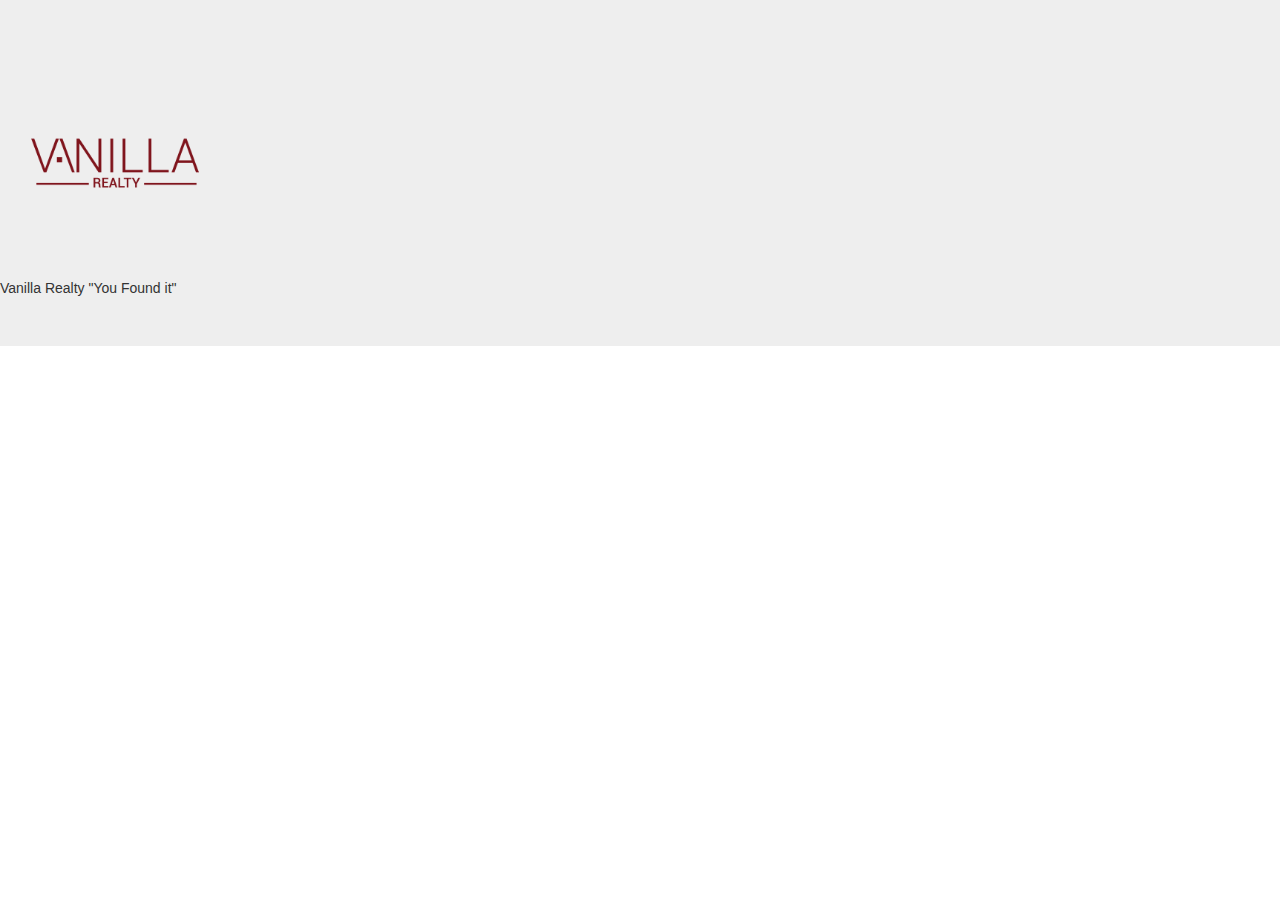
==== index.html @ c1dac921 "added logo and jumbotron" ====
<!DOCTYPE html>
<html>
<head>
	<meta charset="UTF-8">
	<meta http-equiv="X-UA-Compatible" content="IE=edge">
	<meta name="viewport" content="width=device-width, initial-scale=1">
	<title>Vanilla Realty</title>
	<link rel="stylesheet" href="css/bootstrap.min.css">
	<link rel="stylesheet" href="css/my-styles.css">
	<link href='http://fonts.googleapis.com/css?family=Roboto:100,400,300,500,700' rel='stylesheet'>
	<link href='https://fonts.googleapis.com/css?family=Open+Sans:400,300,800,600' rel='stylesheet' type='text/css'>
	<link rel="stylesheet" href="https://maxcdn.bootstrapcdn.com/font-awesome/4.3.0/css/font-awesome.min.css">

	<!-- HTML5 shim and Respond.js for IE8 support of HTML5 elements and media queries -->
  	<!-- WARNING: Respond.js doesn't work if you view the page via file:// -->
  	<!--[if lt IE 9]>
  	<script src="https://oss.maxcdn.com/html5shiv/3.7.2/html5shiv.min.js"></script>
  	<script src="https://oss.maxcdn.com/respond/1.4.2/respond.min.js"></script>
  	<![endif]-->
 </head>
	<body>

		<!-- Jumbotron -->
		<section class="jumbotron">
			<img src="images/vanillaRealtyDark.png" alt="Logo">
			<header>Vanilla Realty "You Found it"</header>
		</section>

		<!-- Services -->
		<section class="services">
			<section class="row">
			
			</section>
		</section>
	</body>

 </html>
---- css/my-styles.css ----
/**********************
Jumbotron
***********************/
.jumbotron img {
	max-width: 18%
}
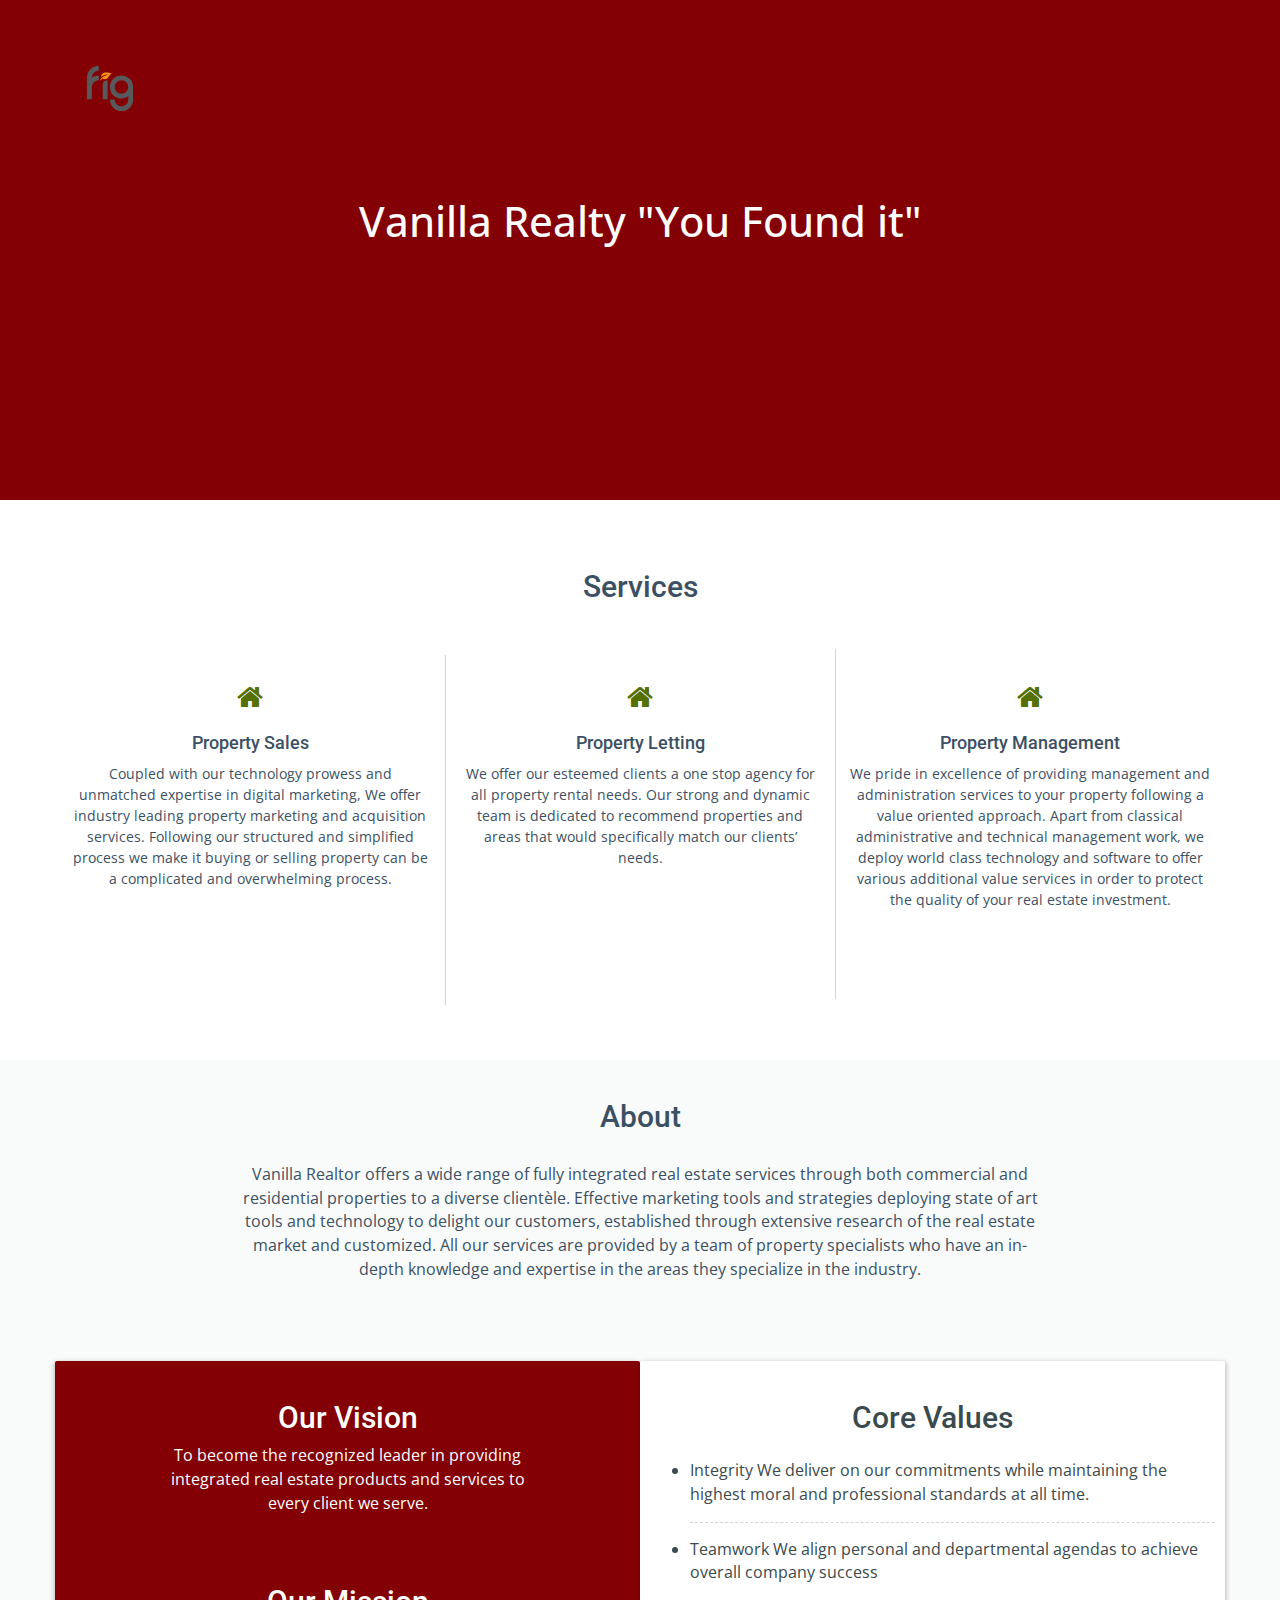
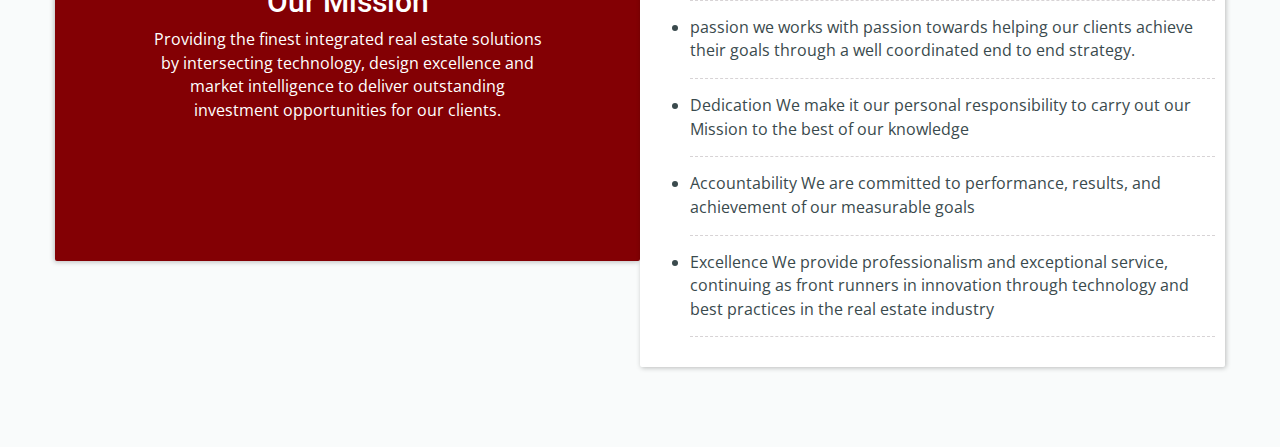
==== commit bba36719: "added about serction and some pag styles" ====
--- a/index.html
+++ b/index.html
@@ -22,16 +22,132 @@
 
 		<!-- Jumbotron -->
 		<section class="jumbotron">
-			<img src="images/vanillaRealtyDark.png" alt="Logo">
-			<header>Vanilla Realty "You Found it"</header>
+			<div class="container">
+				<div class="navbar-header">
+					<a href="" class="navbar-brand">
+						<img src="images/logo-gray.svg" alt="Logo">
+					</a>
+				</div>
+				<header>
+					<h1>Vanilla Realty "You Found it"</h1>
+				</header>
+			</div>
 		</section>
 
 		<!-- Services -->
 		<section class="services">
-			<section class="row">
-			
-			</section>
+			<div class="container">
+				<div class="row">
+					<header class="section-headline">
+						<h2>Services</h2>
+					</header>
+					<div class="col-sm-4">
+						<div class="services-image">
+							<i class="fa fa-home" aria-hidden="true"></i>
+						</div>
+						<div class="services-text">
+							<header>
+								<h3>Property Sales</h3>
+							</header>
+							<div class="services-text-body">
+								<p>
+								Coupled with our technology prowess and unmatched expertise in digital marketing, We offer industry leading property marketing and acquisition services. Following our structured and simplified process we make it buying or selling property can be a complicated and overwhelming process. </p>
+							</div>
+						</div>
+					</div>
+
+
+					<div class="col-sm-4">
+						<div class="services-image">
+							<i class="fa fa-home" aria-hidden="true"></i>
+
+						</div>
+						<div class="services-text">
+							<header>
+								<h3>Property Letting</h3>
+							</header>
+							<div class="services-text-body">
+								<p>We offer our esteemed clients a one stop agency for all property rental needs. Our strong and dynamic team is dedicated to recommend properties and areas that would specifically match our clients’ needs.</p>
+							</div>
+						</div>
+						<div class="verticalLine"></div>
+					</div>
+
+					<div class="col-sm-4">
+						<div class="services-image">
+							<i class="fa fa-home" aria-hidden="true"></i>
+
+						</div>
+						<div class="services-text">
+							<header>
+								<h3>Property Management</h3>
+							</header>
+							<div class="verticalLine"></div>
+							<div class="services-text-body">
+								<p>We pride in excellence of providing management and administration services to your property following a value oriented approach. Apart from classical administrative and technical management work, we deploy world class technology and software to offer various additional value services in order to protect the quality of your real estate investment.
+								</p>
+							</div>
+						</div>
+
+					</div>
+				</div>
+			</div>
 		</section>
-	</body>
 
- </html>+		<!-- About -->
+		<section class="about">
+			<div class="container">
+				<div class="row">
+					<div class="col-sm-12">
+						<header class="section-headline">
+							<h2>About</h2>
+						</header>
+						<p>Vanilla Realtor offers a wide range of fully integrated real estate services through both commercial and residential properties to a diverse clientèle. Effective marketing tools and strategies deploying state of art tools and technology to delight our customers, established through extensive research of the real estate market and customized. All our services are provided by a team of property specialists who have an in-depth knowledge and expertise in the areas they specialize in the industry.
+						</p>
+					</div>
+				</div>
+
+				<!-- Mission, Vision & Core Values -->
+				<div class="mv row">
+					<div class="col-sm-6">
+						<div class="mv-heading">
+							<header>
+								<h2>Our Vision</h2>
+							</header>
+							<div class="mv-text">
+								<p>To become the recognized leader in providing integrated real estate products and services to every client we serve. </p>
+							</div>
+						</div>
+
+						<div class="mv-heading">
+							<header>
+								<h2 class="mission">Our Mission</h2>
+							</header>
+							<div class="mv-text">
+								<p>Providing the finest integrated real estate solutions by intersecting technology, design excellence and  market intelligence to deliver outstanding investment opportunities for our clients. </p>
+							</div>
+						</div>
+					</div>
+
+					<div class="col-sm-6">
+						<div class="core-values">
+							<header>
+								<h2>Core Values</h2>
+							</header>
+							<div class="core-values-text">
+								<ul>
+									<li> Integrity We deliver on our commitments while maintaining the highest moral and professional standards at all time.</li>
+									<li>Teamwork We align personal and departmental agendas to achieve overall company success</li>
+									<li>passion we works with passion towards helping our clients achieve their goals through a well coordinated end to end strategy.</li>
+									<li>Dedication We make it our personal responsibility to carry out our Mission to the best of our knowledge</li>
+									<li>Accountability We are committed to performance, results, and achievement of our measurable goals</li>
+									<li> Excellence We provide professionalism and exceptional service, continuing as front runners in innovation through technology and best practices in the real estate industry</li>
+								</ul>
+							</div>
+						</div>
+					</div>
+				</div>
+			</div>
+		</section>
+
+		<!-- Mission, Vision & Core Values -->
--- a/css/my-styles.css
+++ b/css/my-styles.css
@@ -1,6 +1,143 @@
+body {
+  font-family: 'Roboto', 'Open Sans', sans-serif, helvetica;
+  line-height: 1.5; 
+  color: #3c5063;
+}
 /**********************
 Jumbotron
 ***********************/
+.jumbotron {
+	height: 500px;
+	background-color: #830004;
+}
 .jumbotron img {
-	max-width: 18%
-}+	max-width: 50px;
+	height: 50px;
+}
+.jumbotron header {
+	margin-top: 150px;
+	text-align: center;
+}
+.jumbotron h1 {
+	color: #fff;
+	font-size: 3em;
+	font-family: 'Open Sans','Roboto', sans-serif, helvetica;
+}
+p, ul {
+	font-family: 'Open Sans','Roboto', sans-serif, helvetica;
+}
+/**********************
+Shared
+***********************/
+.services, .about {
+	padding-bottom: 80px;
+}
+/**********************
+Typography
+***********************/
+.section-headline {
+	font-size: 1.2em;
+	text-align: center;
+	padding: 20px
+}
+.verticalLine {
+	border-right: 1px solid #d7d3d5;
+    height: 350px;
+    position: absolute;
+    top: -14.40185404562%;
+    left: 0px;
+    bottom: 0;
+}
+/**********************
+Services
+***********************/
+.services {
+	text-align: center;
+	margin-bottom: 60px;
+}
+.services-image .fa {
+	font-size: 2em;
+	color: #547000;
+}
+.services .section-headline h2 {	
+	padding-bottom: 50px;
+}
+.services h3 {
+	font-size: 1.3125em;
+}
+.services-text-body p {
+	font-size:1.125;
+}
+/**********************
+About
+***********************/
+.about {
+	background-color: #f9fbfb;
+}
+.about p {
+	max-width: 70%;
+	margin: auto;
+	font-size: 1.125em;
+	text-align: center;
+}
+/**********************
+ Mission, Vision & Core Values
+***********************/
+.mv {
+	margin-top: 80px;
+}
+.mv header h2, .mv .mv-text p {
+	text-align: center;
+}
+.mv .mission {
+	text-align: center;
+	margin-top: 70px;
+}
+.mv .col-sm-6:nth-child(1) {
+	box-shadow: -1px 1px 5px rgba(0,0,0,0.25);
+	min-height: 500px;
+	padding: 20px 10px;
+	background-color: #830004;
+	color: #fff;
+	z-index:1;
+	position: relative;
+	border-radius: 2px;
+}
+.mv .col-sm-6:nth-child(2) {
+	box-shadow: 1px 1px 5px rgba(0,0,0,0.25);
+	min-height: 500px;
+	padding: 20px 10px;
+	background-color: #fff;
+	color: #3a4a4d;
+	z-index: 1;
+	position: relative;
+	border-radius: 2px;
+}
+.core-values-text ul li{
+  padding: 10px 0;
+	font-size: 1.125em;
+	list-style-type: ;
+	border-bottom: 1px dashed #d7d3d5;
+	z-index: 1000;
+	padding: 15px 0; 
+}
+
+
+
+
+
+
+
+
+
+
+
+
+
+
+
+
+
+
+
+
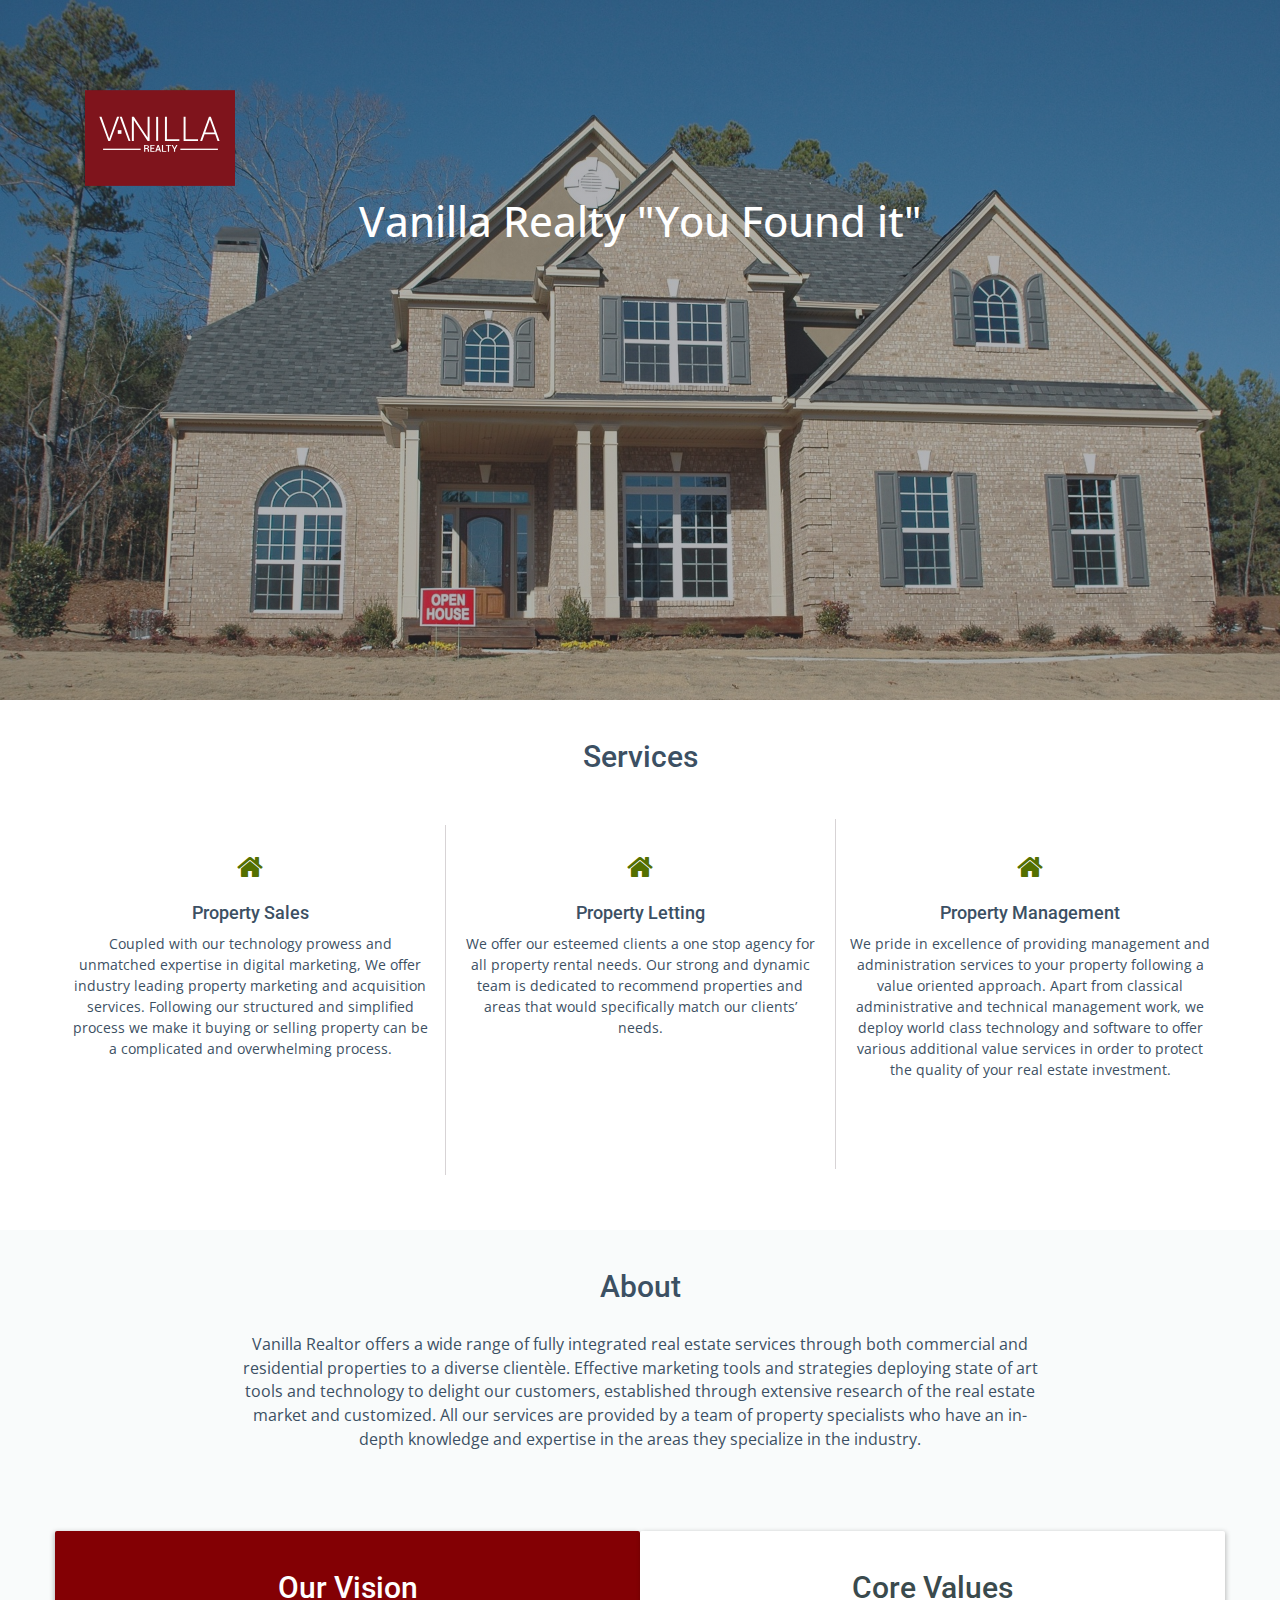
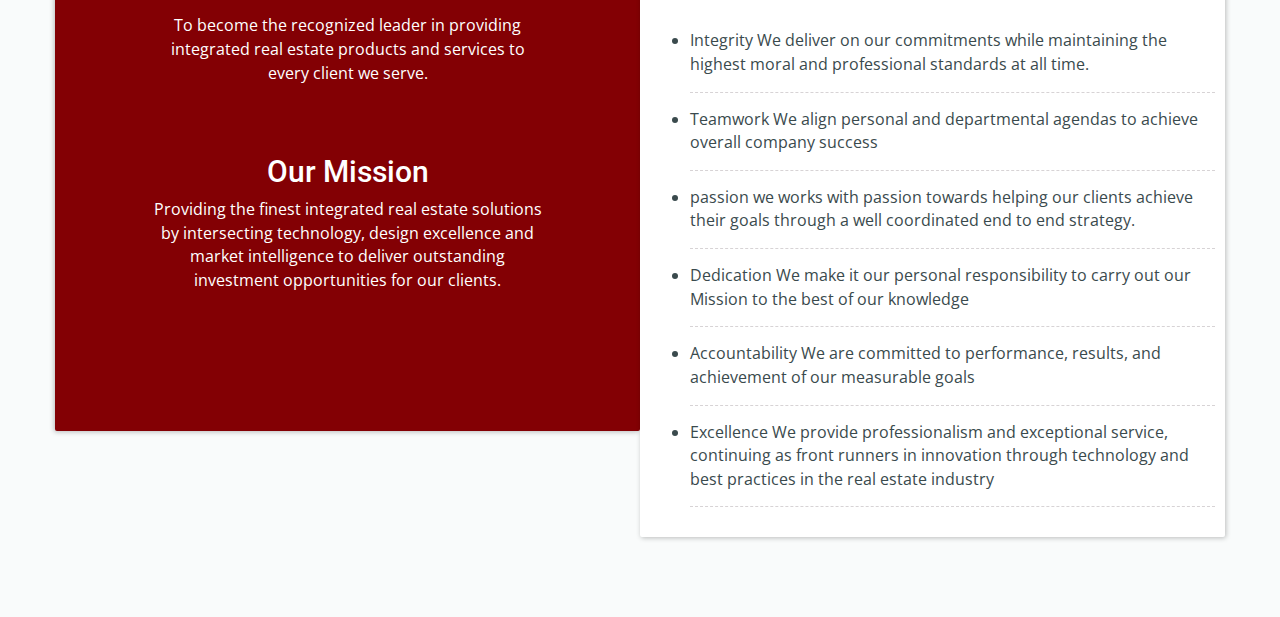
==== commit 089b0334: "added image and svg" ====
--- a/index.html
+++ b/index.html
@@ -25,7 +25,7 @@
 			<div class="container">
 				<div class="navbar-header">
 					<a href="" class="navbar-brand">
-						<img src="images/logo-gray.svg" alt="Logo">
+						<img src="images/vanilla.svg" alt="Logo">
 					</a>
 				</div>
 				<header>
--- a/css/my-styles.css
+++ b/css/my-styles.css
@@ -10,9 +10,16 @@
 	height: 500px;
 	background-color: #830004;
 }
+.jumbotron {
+    background: linear-gradient(rgba(60, 62, 71, 0.4), rgba(60, 62, 71, 0.4)), url(../images/hero.jpg);
+    background-size: cover;
+    background-repeat: no-repeat;
+    height: 700px;
+    margin-bottom: 0;
+}
 .jumbotron img {
-	max-width: 50px;
-	height: 50px;
+	max-width: 150px;
+	height: 150px;
 }
 .jumbotron header {
 	margin-top: 150px;
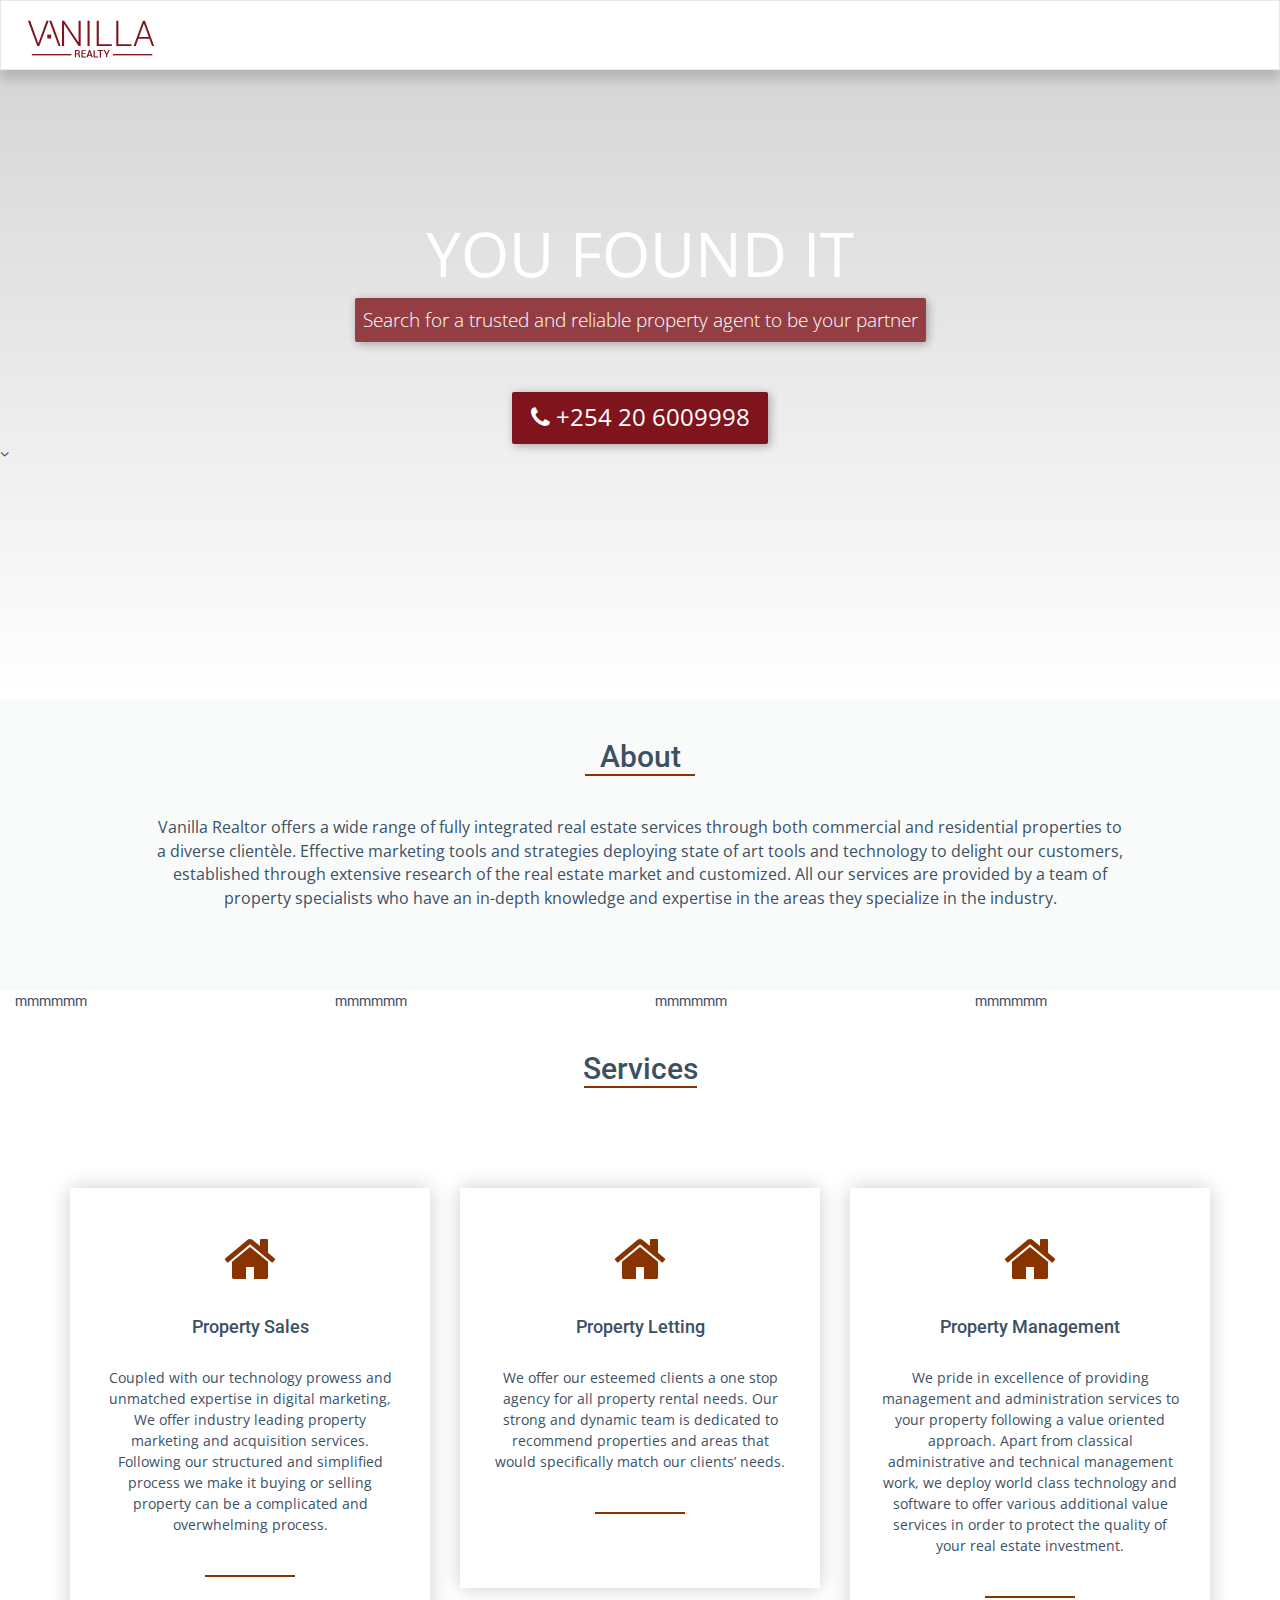
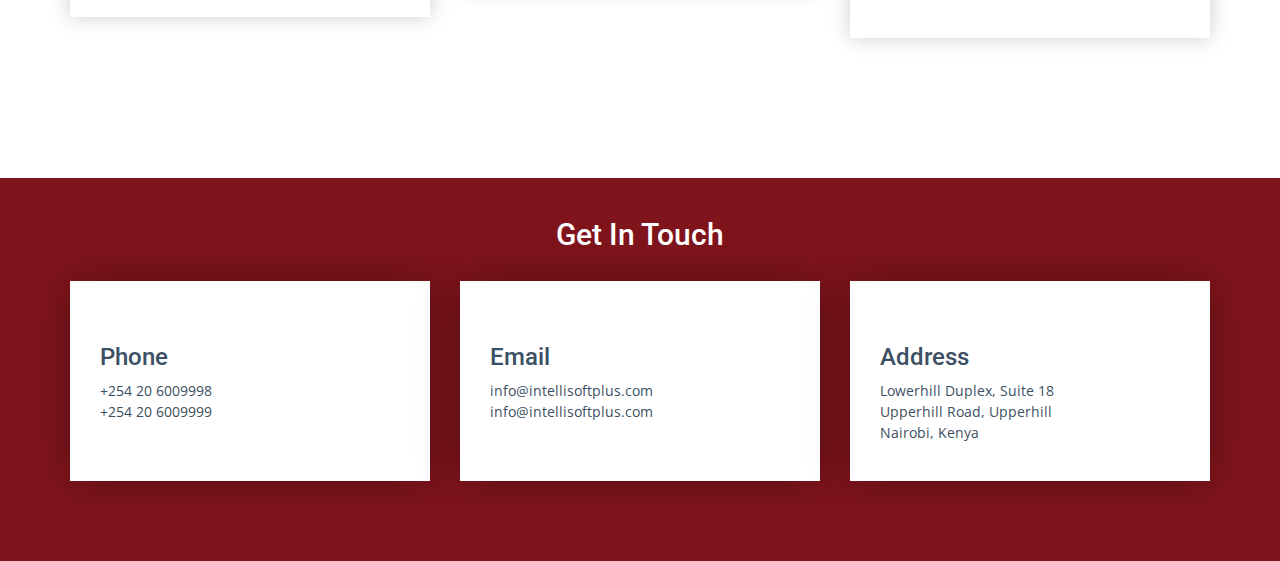
==== commit cef65334: "chnaged jumbotron" ====
--- a/index.html
+++ b/index.html
@@ -22,77 +22,29 @@
 
 		<!-- Jumbotron -->
 		<section class="jumbotron">
-			<div class="container">
-				<div class="navbar-header">
+			<nav class="navbar navbar-default">
+				<div class="container-fluid">
+					<div class="navbar-header">
 					<a href="" class="navbar-brand">
-						<img src="images/vanilla.svg" alt="Logo">
+						<img src="images/vanillawhite.svg" alt="Logo">
 					</a>
-				</div>
+					</div>
+				</div>	
+			</nav>
+				
 				<header>
-					<h1>Vanilla Realty "You Found it"</h1>
+					<h1>YOU FOUND IT</h1>
+					<p>Search for a trusted and reliable property agent to be your partner </p>
+					<p class="header-phone"> <i class="fa fa-phone" aria-hidden="true"> </i>
+ +254 20 6009998</p>
+
 				</header>
-			</div>
-		</section>
-
-		<!-- Services -->
-		<section class="services">
-			<div class="container">
-				<div class="row">
-					<header class="section-headline">
-						<h2>Services</h2>
-					</header>
-					<div class="col-sm-4">
-						<div class="services-image">
-							<i class="fa fa-home" aria-hidden="true"></i>
-						</div>
-						<div class="services-text">
-							<header>
-								<h3>Property Sales</h3>
-							</header>
-							<div class="services-text-body">
-								<p>
-								Coupled with our technology prowess and unmatched expertise in digital marketing, We offer industry leading property marketing and acquisition services. Following our structured and simplified process we make it buying or selling property can be a complicated and overwhelming process. </p>
-							</div>
-						</div>
-					</div>
-
-
-					<div class="col-sm-4">
-						<div class="services-image">
-							<i class="fa fa-home" aria-hidden="true"></i>
-
-						</div>
-						<div class="services-text">
-							<header>
-								<h3>Property Letting</h3>
-							</header>
-							<div class="services-text-body">
-								<p>We offer our esteemed clients a one stop agency for all property rental needs. Our strong and dynamic team is dedicated to recommend properties and areas that would specifically match our clients’ needs.</p>
-							</div>
-						</div>
-						<div class="verticalLine"></div>
-					</div>
-
-					<div class="col-sm-4">
-						<div class="services-image">
-							<i class="fa fa-home" aria-hidden="true"></i>
-
-						</div>
-						<div class="services-text">
-							<header>
-								<h3>Property Management</h3>
-							</header>
-							<div class="verticalLine"></div>
-							<div class="services-text-body">
-								<p>We pride in excellence of providing management and administration services to your property following a value oriented approach. Apart from classical administrative and technical management work, we deploy world class technology and software to offer various additional value services in order to protect the quality of your real estate investment.
-								</p>
-							</div>
-						</div>
-
-					</div>
-				</div>
-			</div>
-		</section>
+				<div class="more-arrow">
+					<i class="fa fa-angle-down" aria-hidden="true"></i>
+				</div>
+		</section>
+
+		
 
 		<!-- About -->
 		<section class="about">
@@ -100,7 +52,9 @@
 				<div class="row">
 					<div class="col-sm-12">
 						<header class="section-headline">
-							<h2>About</h2>
+							<h2>About
+								<div class="headline-border-bottom"><hr></div>
+							</h2>
 						</header>
 						<p>Vanilla Realtor offers a wide range of fully integrated real estate services through both commercial and residential properties to a diverse clientèle. Effective marketing tools and strategies deploying state of art tools and technology to delight our customers, established through extensive research of the real estate market and customized. All our services are provided by a team of property specialists who have an in-depth knowledge and expertise in the areas they specialize in the industry.
 						</p>
@@ -108,7 +62,7 @@
 				</div>
 
 				<!-- Mission, Vision & Core Values -->
-				<div class="mv row">
+				<!-- <div class="mv row">
 					<div class="col-sm-6">
 						<div class="mv-heading">
 							<header>
@@ -146,8 +100,164 @@
 							</div>
 						</div>
 					</div>
-				</div>
-			</div>
-		</section>
+				</div> -->
+			</div>
+		</section>
+
+		<section class="test">
+			<div class="container-fluid">
+				<div class="row">
+					<div class="property-sales">
+						<div class="col-sm-3">
+								<div>
+									mmmmmm
+								</div>
+						</div>
+						<div class="col-sm-3">
+							<div>
+									mmmmmm
+								</div>
+						</div>
+					</div>
+
+					<div class="property-letting">
+						<div class="col-sm-3">
+								<div>
+									mmmmmm
+								</div>
+						</div>
+						<div class="col-sm-3">
+								<div>
+									mmmmmm
+								</div>
+						</div>
+					</div>
+				</div>
+			</div>
+		</section>
+
+		<!-- Services -->
+		<section class="services">
+			<div class="container">
+				<div class="row">
+					<header class="section-headline">
+						<h2>Services
+							<div class="headline-border-bottom"><hr></div>
+						</h2>
+					</header>
+					<div class="col-sm-4">
+						<div class="services-card">
+							<div class="services-image">
+								<i class="fa fa-home" aria-hidden="true"></i>
+							</div>
+							<div class="services-text">
+								<header>
+									<h3>Property Sales</h3>
+								</header>
+								<div class="services-text-body">
+									<p>
+									Coupled with our technology prowess and unmatched expertise in digital marketing, We offer industry leading property marketing and acquisition services. Following our structured and simplified process we make it buying or selling property can be a complicated and overwhelming process. </p>
+								</div>
+							</div>
+							<div class="services-border-bottom"><hr></div>
+						</div>
+					</div>
+
+
+					<div class="col-sm-4">
+						<div class="services-card">
+							<div class="services-image">
+								<i class="fa fa-home" aria-hidden="true"></i>
+
+							</div>
+							<div class="services-text">
+								<header>
+									<h3>Property Letting</h3>
+								</header>
+								<div class="services-text-body">
+									<p>We offer our esteemed clients a one stop agency for all property rental needs. Our strong and dynamic team is dedicated to recommend properties and areas that would specifically match our clients’ needs.</p>
+								</div>
+							</div>
+							<div class="services-border-bottom""><hr></div>
+						</div>
+							
+						<!-- div class="verticalLine"></div> -->
+					</div>
+
+					<div class="col-sm-4">
+						<div class="services-card">
+							<div class="services-image">
+								<i class="fa fa-home" aria-hidden="true"></i>
+							</div>
+							<div class="services-text">
+								<header>
+									<h3>Property Management</h3>
+								</header>
+								<!-- <div class="verticalLine"></div> -->
+								<div class="services-text-body">
+									<p>We pride in excellence of providing management and administration services to your property following a value oriented approach. Apart from classical administrative and technical management work, we deploy world class technology and software to offer various additional value services in order to protect the quality of your real estate investment.
+									</p>
+								</div>
+							</div>
+							<div class="services-border-bottom"><hr></div>
+						</div>
+					</div>
+				</div>
+			</div>
+		</section>
+
+		<section class="contacts">
+			<div class="container">
+				<div class="row">
+					<header class="section-headline">
+						<h2>Get In Touch</h2>
+					</header>
+						<div class="col-sm-4">
+							<div class="contacts-card">
+								<header>
+									<h3>Phone</h3>
+								</header>
+								<div class="contacts-body">
+									<ul>
+										<li>+254 20 6009998</li>
+										<li>+254 20 6009999</li>
+									</ul>
+								</div>
+							</div>
+						</div>
+						<div class="col-sm-4">
+							<div class="contacts-card">
+								<header>
+									<h3>Email</h3>
+								</header>
+								<div class="contacts-body">
+									<ul>
+										<li>info@intellisoftplus.com</li>
+										<li>info@intellisoftplus.com</li>
+									</ul>
+								</div>
+							</div>
+						</div>
+						<div class="col-sm-4">
+							<div class="contacts-card">
+								<header>
+									<h3>Address</h3>
+								</header>
+								<div class="contacts-body">
+									<ul>
+										<li>Lowerhill Duplex, Suite 18</li>
+										<li>Upperhill Road, Upperhill</li>
+										<li>Nairobi, Kenya</li>
+									</ul>
+								</div>
+							</div>
+						</div>
+				</div>
+			</div>
+		</section>
+
+	</body>
+</html>
+
 
 		<!-- Mission, Vision & Core Values -->
--- a/css/my-styles.css
+++ b/css/my-styles.css
@@ -4,31 +4,64 @@
   color: #3c5063;
 }
 /**********************
+Navbar
+***********************/
+.navbar {
+	border-radius: 0px;
+	height: 70px;
+	background-color: #ffffff;
+	box-shadow: 0 10px 10px rgba(0,0,0,0.15);
+}
+.navbar-brand img {
+	max-width: 150px;
+	height: 100px;
+	margin-top: -27px;
+}
+/**********************
 Jumbotron
 ***********************/
 .jumbotron {
 	height: 500px;
 	background-color: #830004;
+	padding: 0;
 }
 .jumbotron {
-    background: linear-gradient(rgba(60, 62, 71, 0.4), rgba(60, 62, 71, 0.4)), url(../images/hero.jpg);
+    background: linear-gradient(rgba(0,0,0, 0.18), rgba(0,0,0, 0)), url(../images/furniture.jpeg);
     background-size: cover;
     background-repeat: no-repeat;
     height: 700px;
     margin-bottom: 0;
 }
-.jumbotron img {
-	max-width: 150px;
-	height: 150px;
-}
+
 .jumbotron header {
 	margin-top: 150px;
 	text-align: center;
 }
 .jumbotron h1 {
 	color: #fff;
-	font-size: 3em;
+	font-size: 4.4em;
 	font-family: 'Open Sans','Roboto', sans-serif, helvetica;
+	font-weight: 400;
+}
+.jumbotron p {
+	display: inline-block;
+	margin: auto;
+	background-color: rgba(127,20,28,0.8);
+	font-size: 1.35em;
+	color: #ffffff;
+	padding: 8px;
+	border-radius: 2px;
+	box-shadow: 2px 2px 10px rgba(0,0,0,0.3);
+}
+.jumbotron header p.header-phone  {
+	display: block;
+	max-width: 20%;
+	margin: auto;
+	background-color: rgba(127,20,28,1);
+	margin-top: 50px;
+	font-size: 1.7em;
+	font-weight: 400;
+	f
 }
 p, ul {
 	font-family: 'Open Sans','Roboto', sans-serif, helvetica;
@@ -36,8 +69,14 @@
 /**********************
 Shared
 ***********************/
-.services, .about {
+.services, .about, .contacts {
 	padding-bottom: 80px;
+}
+.headline-border-bottom hr {
+	border-color: #830;
+	border-width: 2px;
+	max-width: 10%;
+	margin-top: 1px;
 }
 /**********************
 Typography
@@ -63,18 +102,33 @@
 	margin-bottom: 60px;
 }
 .services-image .fa {
-	font-size: 2em;
-	color: #547000;
+	font-size: 4em;
+	color: #830;
 }
 .services .section-headline h2 {	
 	padding-bottom: 50px;
 }
 .services h3 {
 	font-size: 1.3125em;
+	margin: 30px 0;
 }
 .services-text-body p {
 	font-size:1.125;
 }
+.services-card {
+    min-height: 400px;
+    max-width: 100%;
+    background-color: #fff;
+    padding: 43px 30px 20px;
+    box-shadow: 0 0 20px rgba(0, 0, 0, .2);
+	position: relative;
+}
+.services-border-bottom hr {
+	border-color: #830;
+	border-width: 2px;
+	margin-top: 40px;
+	max-width: 30%;
+}
 /**********************
 About
 ***********************/
@@ -82,15 +136,16 @@
 	background-color: #f9fbfb;
 }
 .about p {
-	max-width: 70%;
+	max-width: 85%;
 	margin: auto;
 	font-size: 1.125em;
 	text-align: center;
+	font-weight: 400;
 }
 /**********************
  Mission, Vision & Core Values
 ***********************/
-.mv {
+/* .mv {
 	margin-top: 80px;
 }
 .mv header h2, .mv .mv-text p {
@@ -127,24 +182,43 @@
 	border-bottom: 1px dashed #d7d3d5;
 	z-index: 1000;
 	padding: 15px 0; 
-}
-
-
-
-
-
-
-
-
-
-
-
-
-
-
-
-
-
-
-
-
+} */
+/**********************
+Contacts
+***********************/
+.contacts {
+	background-color: rgb(127,20,28);
+	z-index: 0;
+}
+.contacts header h2 {
+	color: #fff;
+}
+.contacts-card ul {
+	list-style-type: none;
+	padding: 0;
+}
+.contacts-card {
+	min-height: 200px;
+    max-width: 100%;
+    background-color: #ffffff;
+    padding: 43px 30px 20px;
+	 z-index: 1000;
+    box-shadow: 0 0 40px rgba(0, 0, 0,.3);
+}
+
+
+
+
+
+
+
+
+
+
+
+
+
+
+
+
+
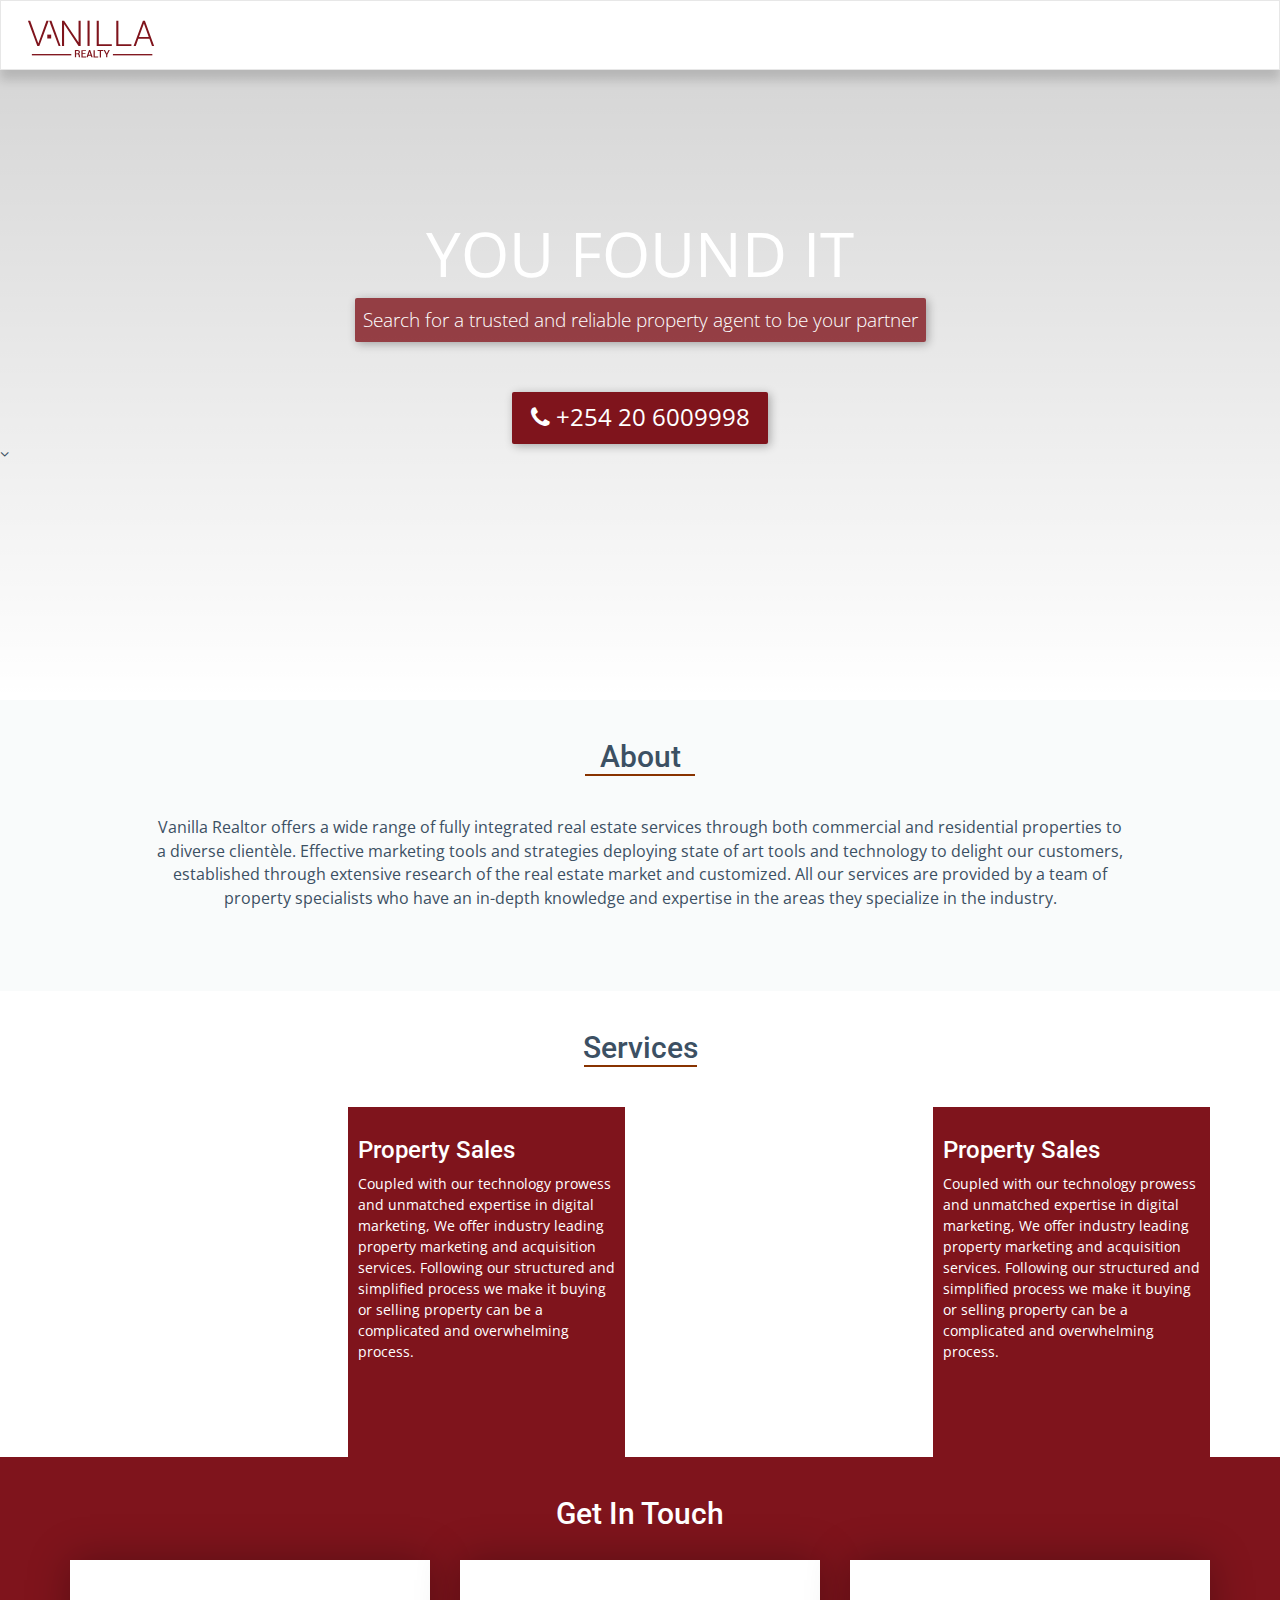
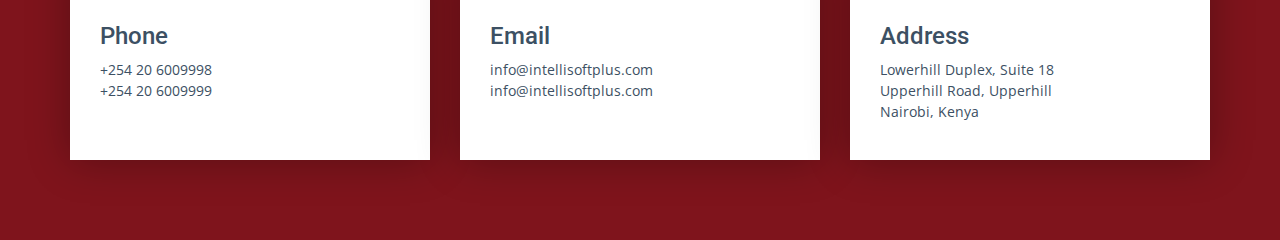
==== commit 2b94be2c: "new structure for services" ====
--- a/index.html
+++ b/index.html
@@ -105,39 +105,6 @@
 		</section>
 
 		<section class="test">
-			<div class="container-fluid">
-				<div class="row">
-					<div class="property-sales">
-						<div class="col-sm-3">
-								<div>
-									mmmmmm
-								</div>
-						</div>
-						<div class="col-sm-3">
-							<div>
-									mmmmmm
-								</div>
-						</div>
-					</div>
-
-					<div class="property-letting">
-						<div class="col-sm-3">
-								<div>
-									mmmmmm
-								</div>
-						</div>
-						<div class="col-sm-3">
-								<div>
-									mmmmmm
-								</div>
-						</div>
-					</div>
-				</div>
-			</div>
-		</section>
-
-		<!-- Services -->
-		<section class="services">
 			<div class="container">
 				<div class="row">
 					<header class="section-headline">
@@ -145,6 +112,40 @@
 							<div class="headline-border-bottom"><hr></div>
 						</h2>
 					</header>
+
+					<div class="col-sm-6">
+						<div class="property-sales-image"></div>
+						<div class="property-sales-text">
+							<header>
+							<h3>Property Sales</h3>
+						</header>
+						<p>
+							Coupled with our technology prowess and unmatched expertise in digital marketing, We offer industry leading property marketing and acquisition services. Following our structured and simplified process we make it buying or selling property can be a complicated and overwhelming process. 
+						</p>
+						</div>
+					</div>
+
+					<div class="col-sm-6">
+						<div class="property-sales-image"></div>
+						<div class="property-sales-text">
+							<header>
+							<h3>Property Sales</h3>
+						</header>
+						<p>
+							Coupled with our technology prowess and unmatched expertise in digital marketing, We offer industry leading property marketing and acquisition services. Following our structured and simplified process we make it buying or selling property can be a complicated and overwhelming process. 
+						</p>
+						</div>
+					</div>
+		
+				</div>
+			</div>	
+		</section>
+
+		<!-- Services -->
+	<!-- 	<section class="services">
+			<div class="container">
+				<div class="row">
+					
 					<div class="col-sm-4">
 						<div class="services-card">
 							<div class="services-image">
@@ -181,7 +182,6 @@
 							<div class="services-border-bottom""><hr></div>
 						</div>
 							
-						<!-- div class="verticalLine"></div> -->
 					</div>
 
 					<div class="col-sm-4">
@@ -193,7 +193,6 @@
 								<header>
 									<h3>Property Management</h3>
 								</header>
-								<!-- <div class="verticalLine"></div> -->
 								<div class="services-text-body">
 									<p>We pride in excellence of providing management and administration services to your property following a value oriented approach. Apart from classical administrative and technical management work, we deploy world class technology and software to offer various additional value services in order to protect the quality of your real estate investment.
 									</p>
@@ -204,7 +203,7 @@
 					</div>
 				</div>
 			</div>
-		</section>
+		</section> -->
 
 		<section class="contacts">
 			<div class="container">
--- a/css/my-styles.css
+++ b/css/my-styles.css
@@ -206,19 +206,35 @@
     box-shadow: 0 0 40px rgba(0, 0, 0,.3);
 }
 
-
-
-
-
-
-
-
-
-
-
-
-
-
-
-
-
+.property-sales-image {
+	width: 50%;
+	height: 350px;
+	background: url(../images/furniture.jpeg);
+	background-size: cover;
+	float: left;
+	clear: left;
+}
+.property-sales-text {
+	background-color: rgba(127,20,28,1);
+	color: #ffffff;
+	min-height: 350px;
+	width: 50%;
+	float: left;
+	padding: 10px
+	
+}
+
+
+
+
+
+
+
+
+
+
+
+
+
+
+
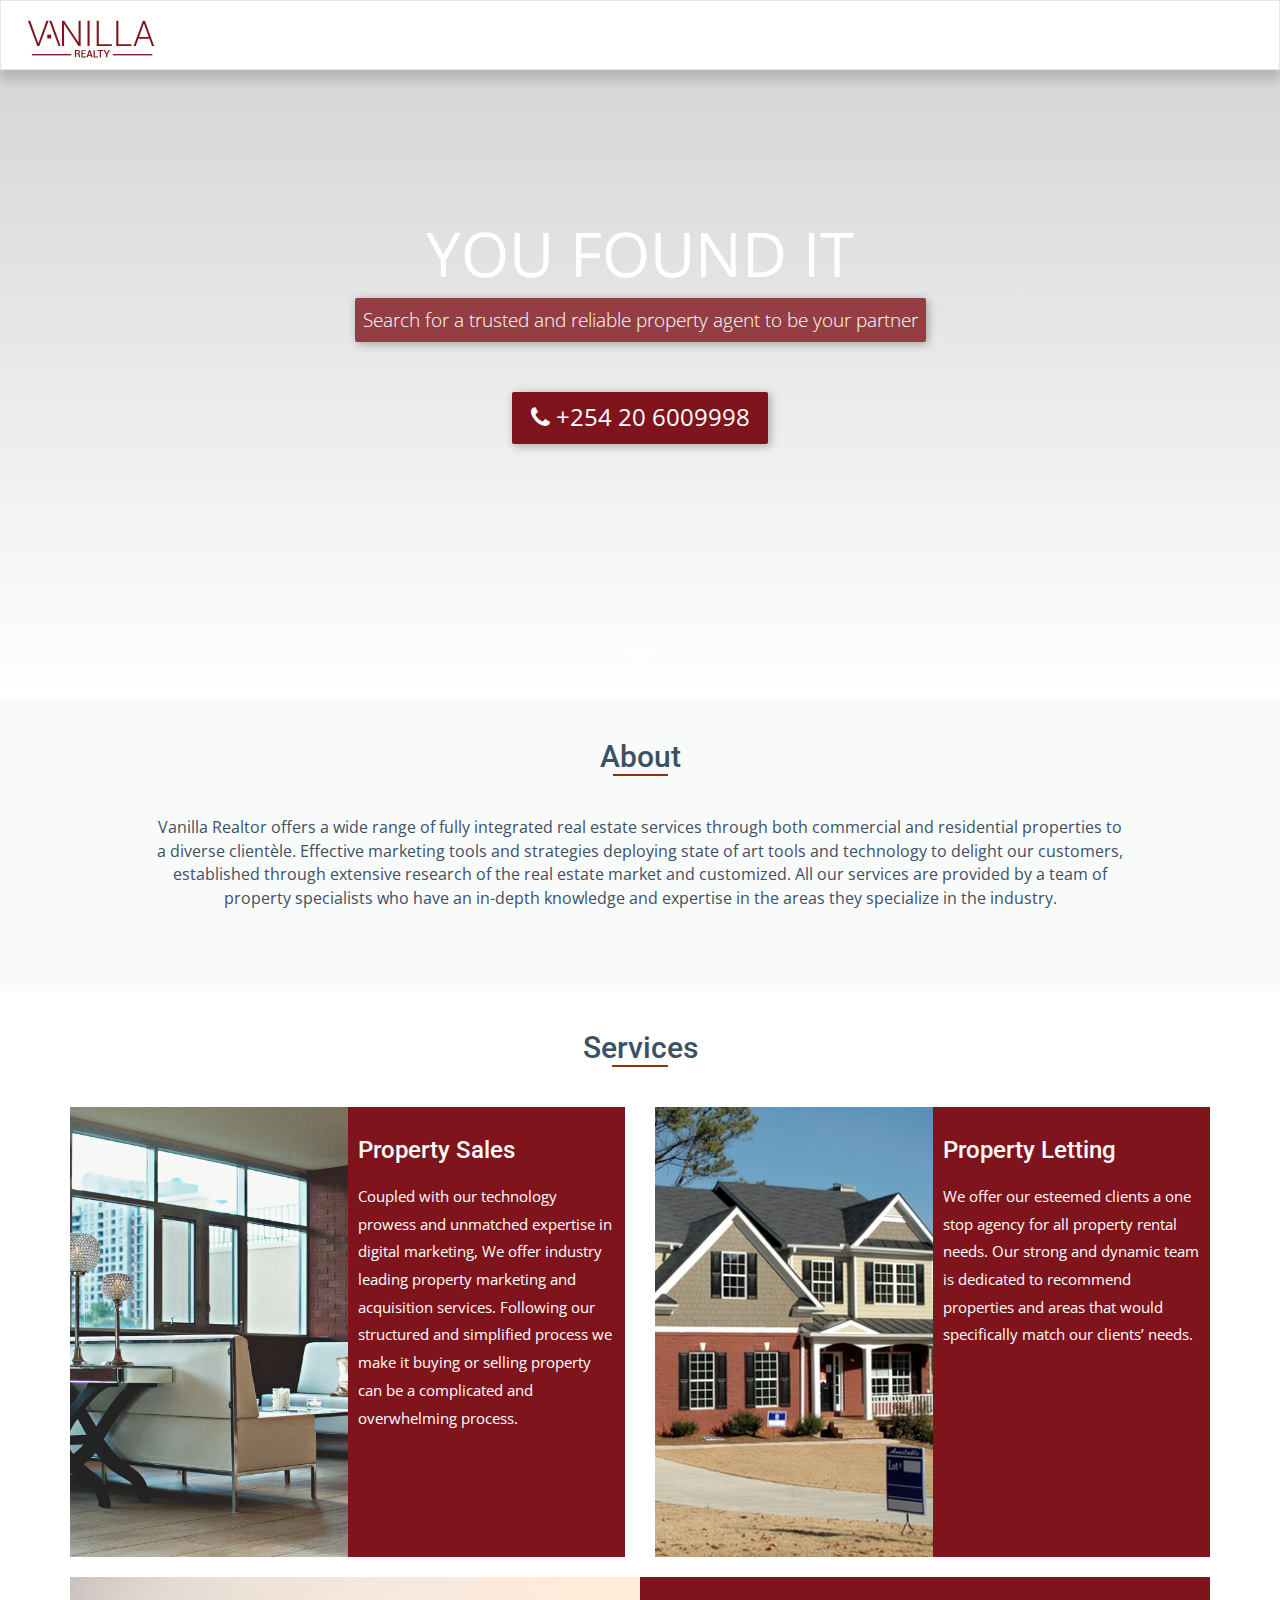
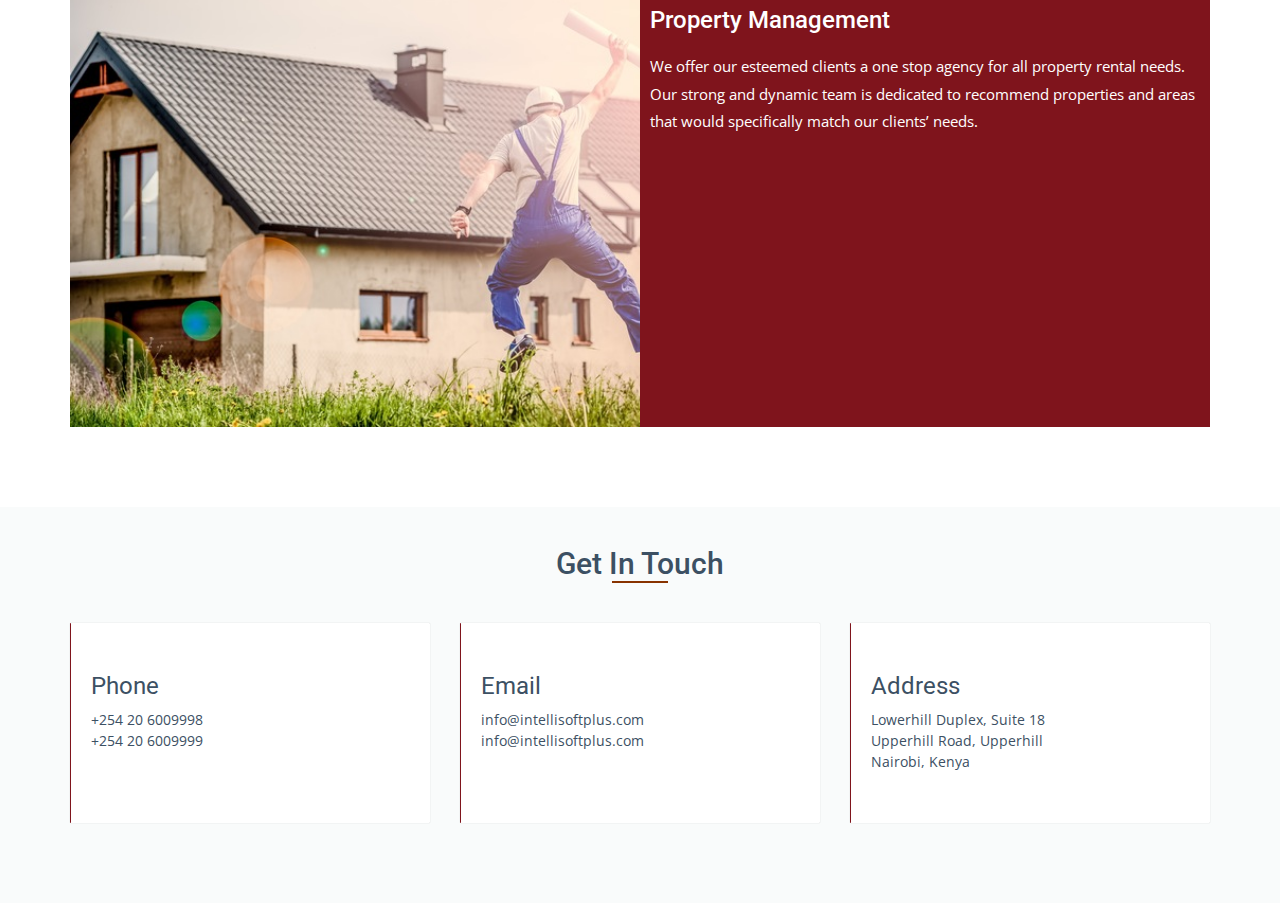
==== commit 617ba785: "changed contacts style" ====
--- a/index.html
+++ b/index.html
@@ -126,17 +126,31 @@
 					</div>
 
 					<div class="col-sm-6">
-						<div class="property-sales-image"></div>
+						<div class="property-letting-image"></div>
 						<div class="property-sales-text">
 							<header>
-							<h3>Property Sales</h3>
+							<h3>Property Letting</h3>
 						</header>
 						<p>
-							Coupled with our technology prowess and unmatched expertise in digital marketing, We offer industry leading property marketing and acquisition services. Following our structured and simplified process we make it buying or selling property can be a complicated and overwhelming process. 
+							We offer our esteemed clients a one stop agency for all property rental needs. Our strong and dynamic team is dedicated to recommend properties and areas that would specifically match our clients’ needs. 
 						</p>
 						</div>
 					</div>
 		
+				</div>
+
+				<div class="row">
+					<div class="col-sm-12">
+						<div class="property-management-image"></div>
+						<div class="property-sales-text">
+							<header>
+							<h3>Property Management</h3>
+						</header>
+						<p>
+							We offer our esteemed clients a one stop agency for all property rental needs. Our strong and dynamic team is dedicated to recommend properties and areas that would specifically match our clients’ needs. 
+						</p>
+						</div>
+					</div>
 				</div>
 			</div>	
 		</section>
@@ -209,7 +223,9 @@
 			<div class="container">
 				<div class="row">
 					<header class="section-headline">
-						<h2>Get In Touch</h2>
+						<h2>Get In Touch
+							<div class="headline-border-bottom"><hr></div>
+						</h2>
 					</header>
 						<div class="col-sm-4">
 							<div class="contacts-card">
--- a/css/my-styles.css
+++ b/css/my-styles.css
@@ -63,19 +63,28 @@
 	font-weight: 400;
 	f
 }
+.more-arrow {
+	text-align: center;
+}
+.more-arrow .fa {
+	color: #ffffff;
+	font-size: 4em;
+	position: relative;
+	top: 180px; 
+}
 p, ul {
 	font-family: 'Open Sans','Roboto', sans-serif, helvetica;
 }
 /**********************
 Shared
 ***********************/
-.services, .about, .contacts {
+.services, .about, .contacts, .test {
 	padding-bottom: 80px;
 }
 .headline-border-bottom hr {
 	border-color: #830;
 	border-width: 2px;
-	max-width: 10%;
+	max-width: 5%;
 	margin-top: 1px;
 }
 /**********************
@@ -187,54 +196,82 @@
 Contacts
 ***********************/
 .contacts {
-	background-color: rgb(127,20,28);
+	background-color: #f9fbfb;;
 	z-index: 0;
 }
-.contacts header h2 {
-	color: #fff;
+.contacts header h3 {
+	font-weight: 400;
+}
+.contacts p {
+	font-weight: 300;
 }
 .contacts-card ul {
 	list-style-type: none;
 	padding: 0;
 }
 .contacts-card {
+	border-left: 1px solid rgba(127,20,28,1);
 	min-height: 200px;
     max-width: 100%;
     background-color: #ffffff;
-    padding: 43px 30px 20px;
+    padding: 30px 20px;
 	 z-index: 1000;
-    box-shadow: 0 0 40px rgba(0, 0, 0,.3);
-}
-
-.property-sales-image {
+	 box-shadow: 0 0 1px rgba(0,0,0,0.3);
+	 border-radius: 1px;
+}
+/**********************
+Services
+***********************/
+
+.property-sales-image, .property-letting-image {
 	width: 50%;
-	height: 350px;
-	background: url(../images/furniture.jpeg);
+	height: 450px;
+	background: url(../images/office.jpeg);
+	background-position: 35% 100%;
+	height: 450px;
 	background-size: cover;
 	float: left;
 	clear: left;
 }
+.property-letting-image {
+	background: url(../images/sales.jpeg);
+	background-size: cover;
+	background-position: 75% 100%;
+}
+.property-management-image {
+	width: 50%;
+	height: 450px;
+	background: url(../images/joy.jpg);
+	background-size: cover;
+	float: left;
+	clear: left;
+}
+.test .row:nth-child(2) {
+	margin-top: 20px;
+}
 .property-sales-text {
 	background-color: rgba(127,20,28,1);
 	color: #ffffff;
-	min-height: 350px;
+	min-height: 450px;
 	width: 50%;
 	float: left;
 	padding: 10px
-	
-}
-
-
-
-
-
-
-
-
-
-
-
-
-
-
-
+}
+.property-sales-text p {
+	font-size: 1.1em;
+	line-height: 1.8;
+	margin-top: 20px;
+}
+
+
+
+
+
+
+
+
+
+
+
+
+
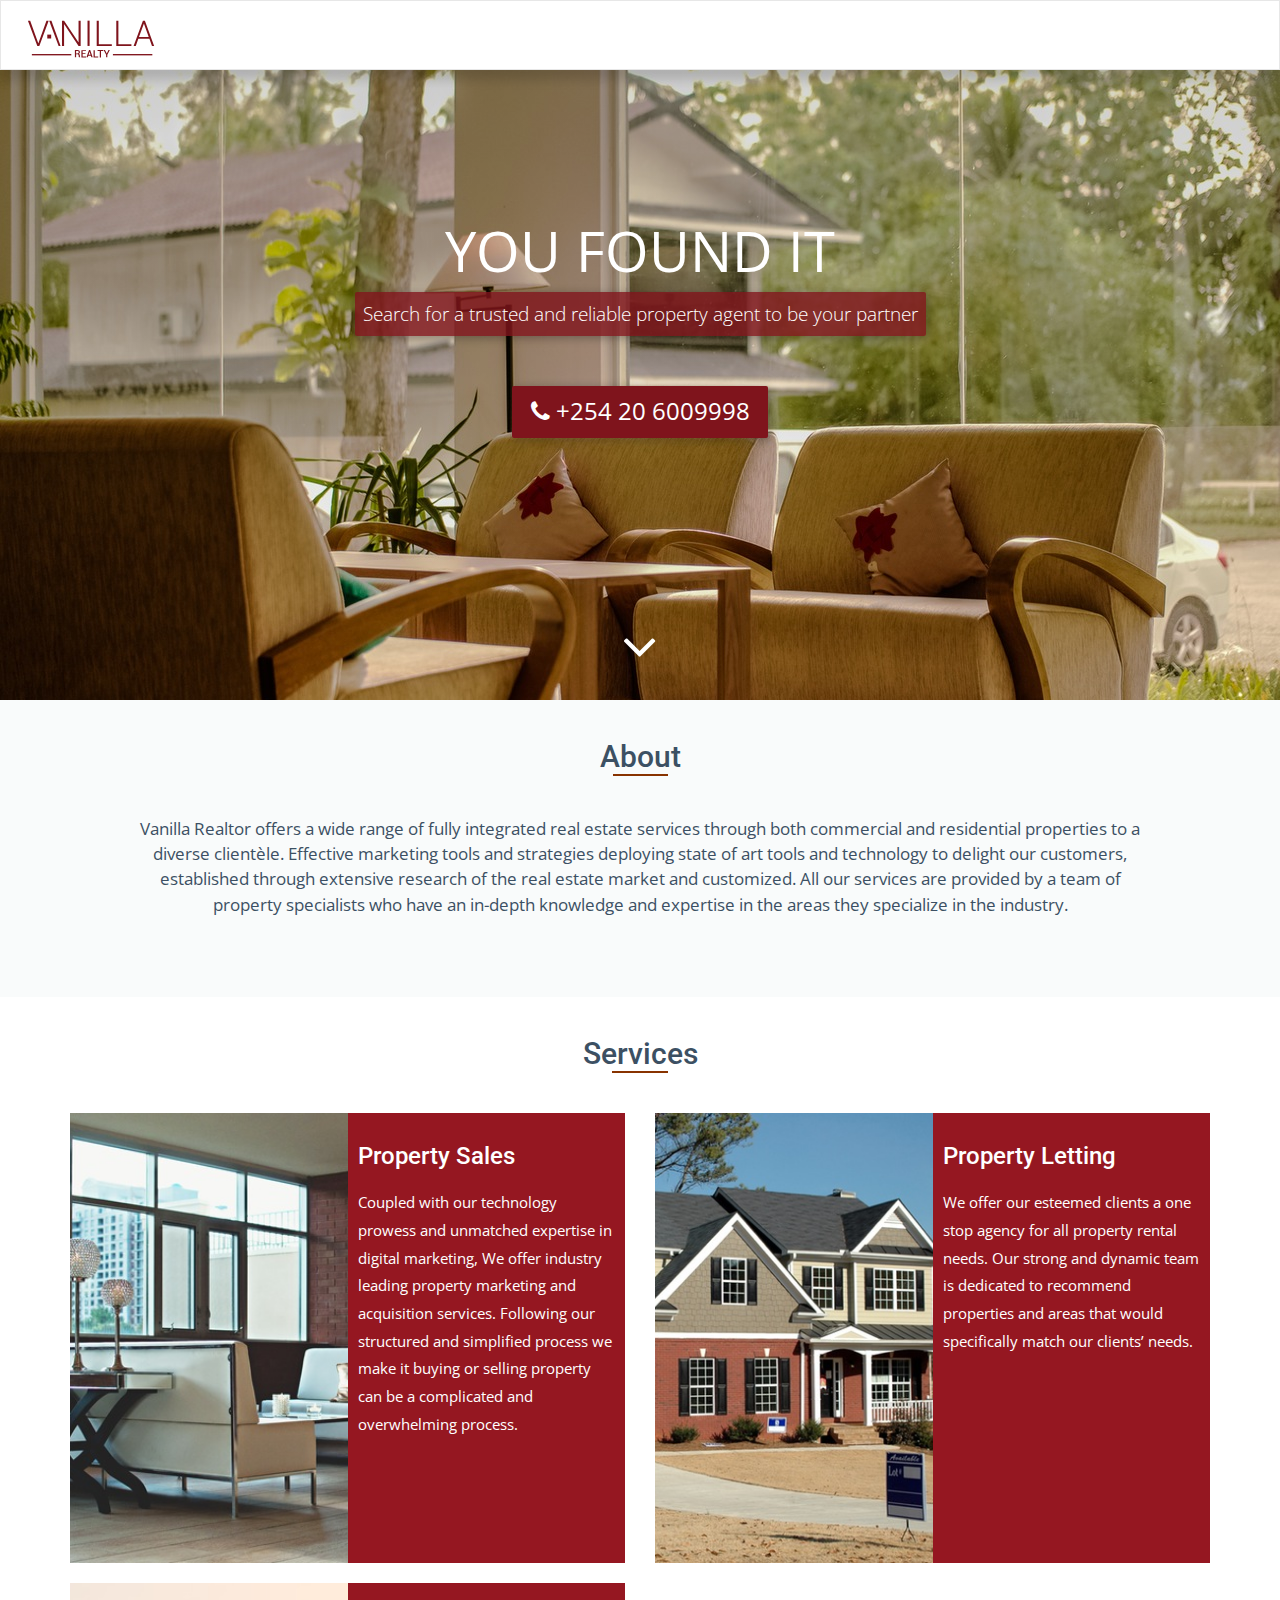
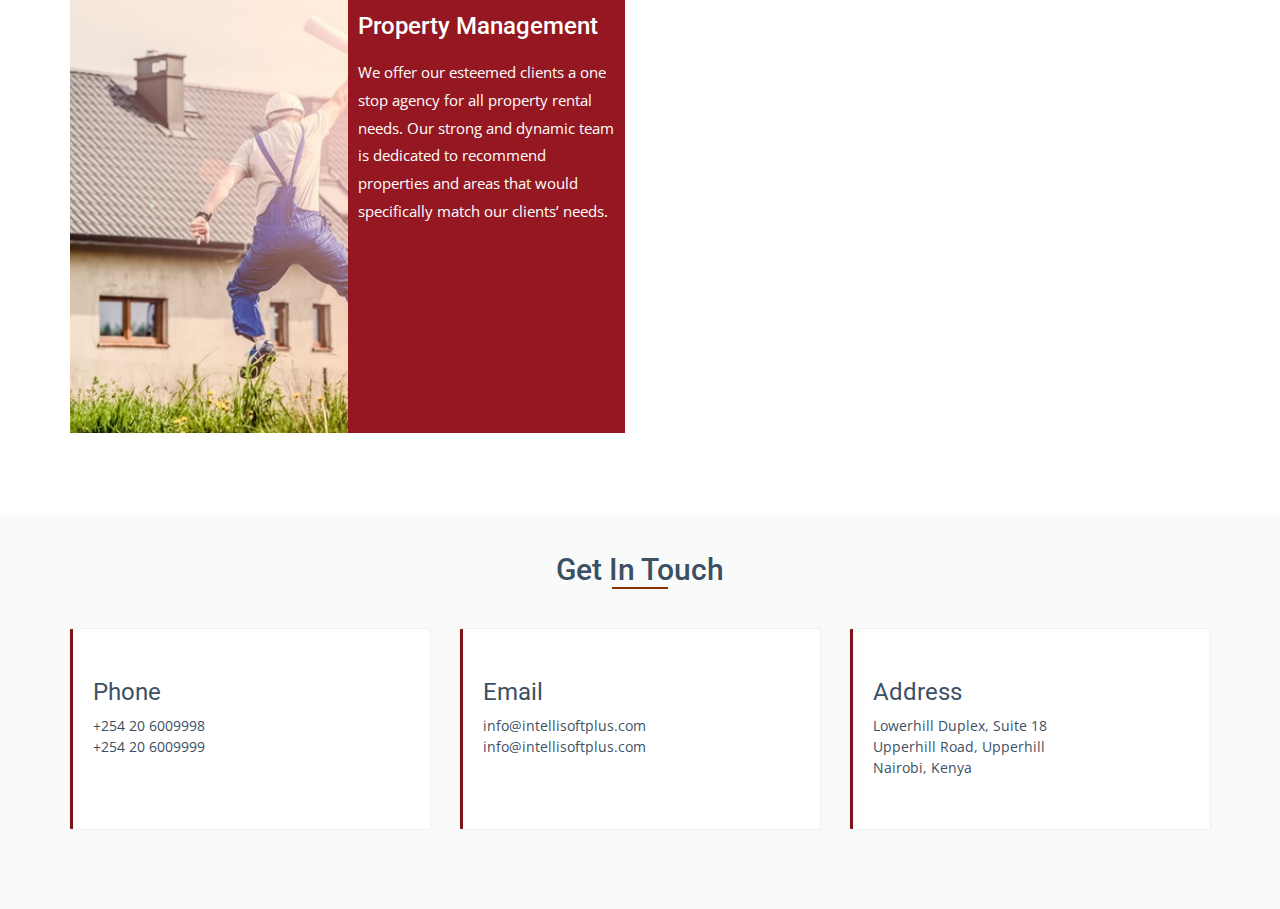
==== commit ee5b9c95: "made page responsiveness added lighter images" ====
--- a/index.html
+++ b/index.html
@@ -17,6 +17,17 @@
   	<script src="https://oss.maxcdn.com/html5shiv/3.7.2/html5shiv.min.js"></script>
   	<script src="https://oss.maxcdn.com/respond/1.4.2/respond.min.js"></script>
   	<![endif]-->
+
+  	<script>
+  (function(i,s,o,g,r,a,m){i['GoogleAnalyticsObject']=r;i[r]=i[r]||function(){
+  (i[r].q=i[r].q||[]).push(arguments)},i[r].l=1*new Date();a=s.createElement(o),
+  m=s.getElementsByTagName(o)[0];a.async=1;a.src=g;m.parentNode.insertBefore(a,m)
+  })(window,document,'script','https://www.google-analytics.com/analytics.js','ga');
+
+  ga('create', 'UA-85391723-1', 'auto');
+  ga('send', 'pageview');
+
+</script>
  </head>
 	<body>
 
@@ -113,7 +124,7 @@
 						</h2>
 					</header>
 
-					<div class="col-sm-6">
+					<div class="services-column1 col-xs-12 col-sm-12 col-md-6">
 						<div class="property-sales-image"></div>
 						<div class="property-sales-text">
 							<header>
@@ -125,7 +136,7 @@
 						</div>
 					</div>
 
-					<div class="col-sm-6">
+					<div class="col-xs-12  col-sm-12 col-md-6">
 						<div class="property-letting-image"></div>
 						<div class="property-sales-text">
 							<header>
@@ -140,7 +151,7 @@
 				</div>
 
 				<div class="row">
-					<div class="col-sm-12">
+					<div class="col-xs-12  col-sm-12 col-md-6">
 						<div class="property-management-image"></div>
 						<div class="property-sales-text">
 							<header>
@@ -227,7 +238,7 @@
 							<div class="headline-border-bottom"><hr></div>
 						</h2>
 					</header>
-						<div class="col-sm-4">
+						<div class="col-xs-12  col-sm-4">
 							<div class="contacts-card">
 								<header>
 									<h3>Phone</h3>
@@ -240,7 +251,7 @@
 								</div>
 							</div>
 						</div>
-						<div class="col-sm-4">
+						<div class="col-xs-12  col-sm-4">
 							<div class="contacts-card">
 								<header>
 									<h3>Email</h3>
@@ -253,7 +264,7 @@
 								</div>
 							</div>
 						</div>
-						<div class="col-sm-4">
+						<div class="col-xs-12 col-sm-4">
 							<div class="contacts-card">
 								<header>
 									<h3>Address</h3>
--- a/css/my-styles.css
+++ b/css/my-styles.css
@@ -26,7 +26,7 @@
 	padding: 0;
 }
 .jumbotron {
-    background: linear-gradient(rgba(0,0,0, 0.18), rgba(0,0,0, 0)), url(../images/furniture.jpeg);
+    background: linear-gradient(rgba(0,0,0, 0.18), rgba(0,0,0, 0)), url(../images/heroFurniture.jpeg);
     background-size: cover;
     background-repeat: no-repeat;
     height: 700px;
@@ -39,7 +39,7 @@
 }
 .jumbotron h1 {
 	color: #fff;
-	font-size: 4.4em;
+	font-size: 4em;
 	font-family: 'Open Sans','Roboto', sans-serif, helvetica;
 	font-weight: 400;
 }
@@ -55,7 +55,7 @@
 }
 .jumbotron header p.header-phone  {
 	display: block;
-	max-width: 20%;
+	width: 20%;
 	margin: auto;
 	background-color: rgba(127,20,28,1);
 	margin-top: 50px;
@@ -145,9 +145,9 @@
 	background-color: #f9fbfb;
 }
 .about p {
-	max-width: 85%;
+	max-width: 90%;
 	margin: auto;
-	font-size: 1.125em;
+	font-size: 1.2em;
 	text-align: center;
 	font-weight: 400;
 }
@@ -210,23 +210,23 @@
 	padding: 0;
 }
 .contacts-card {
-	border-left: 1px solid rgba(127,20,28,1);
+	border-left: 3px solid rgba(127,20,28,1);
 	min-height: 200px;
     max-width: 100%;
     background-color: #ffffff;
     padding: 30px 20px;
 	 z-index: 1000;
-	 box-shadow: 0 0 1px rgba(0,0,0,0.3);
+	 box-shadow: 0 0 1px rgba(0,0,0,0.4);
 	 border-radius: 1px;
 }
 /**********************
-Services
+Services-Test
 ***********************/
 
 .property-sales-image, .property-letting-image {
 	width: 50%;
 	height: 450px;
-	background: url(../images/office.jpeg);
+	background: url(../images/office1.jpeg);
 	background-position: 35% 100%;
 	height: 450px;
 	background-size: cover;
@@ -243,6 +243,7 @@
 	height: 450px;
 	background: url(../images/joy.jpg);
 	background-size: cover;
+	background-position: 65% 100%;
 	float: left;
 	clear: left;
 }
@@ -250,7 +251,7 @@
 	margin-top: 20px;
 }
 .property-sales-text {
-	background-color: rgba(127,20,28,1);
+	background-color: #951721;
 	color: #ffffff;
 	min-height: 450px;
 	width: 50%;
@@ -262,16 +263,100 @@
 	line-height: 1.8;
 	margin-top: 20px;
 }
-
-
-
-
-
-
-
-
-
-
-
-
-
+/**********************
+Media Queries
+***********************/
+@media only screen and (max-width: 992px) {
+    .services-column1, .contacts-card {
+        margin-bottom: 20px;
+    }
+}
+@media only screen and (max-width: 768px) {
+	.jumbotron {
+		background-position: 70% 100%;
+	}
+	.about p {
+		max-width: 100%;
+		font-size: 1.1em;
+	}
+	.jumbotron h1 {
+		font-size: 3.4em;
+	}
+	.jumbotron p {
+		font-size: 1.18em;
+	}
+}
+@media only screen and (max-width: 580px) {
+	.jumbotron p {
+		max-width: 95%;
+	}
+}
+@media only screen and (max-width: 333px) {
+	.jumbotron h1 {
+		font-size: 3em;
+	}
+}
+@media only screen and (max-width: 580px) {
+	.property-sales-image, .property-letting-image {
+	width: 100%;
+	height: 300px;
+	background-position: 35% 100%;
+	background-size: cover;
+}
+.property-management-image {
+	width: 100%;
+	height: 300px;
+	background: url(../images/joy.jpg);
+	background-size: cover;
+	background-position: 65% 100%;
+
+}
+.property-sales-text {
+	background-color: #951721;
+	color: #ffffff;
+	min-height: 300px;
+	width: 100%;
+	float: left;
+	padding: 10px
+}
+.property-sales-text p {
+	font-size: 1.1em;
+	line-height: 1.8;
+	margin-top: 20px;
+}
+}
+/**********************
+Jumbotron Phone Number
+***********************/
+@media only screen and (max-width: 1160px) {
+    .jumbotron header p.header-phone  {
+        width: 30%
+    }
+}
+@media only screen and (max-width: 774px) {
+	 .jumbotron header p.header-phone  {
+        width: 40%;
+        font-size: 1.5em;
+    }
+}
+@media only screen and (max-width: 580px) {
+	 .jumbotron header p.header-phone  {
+        width: 54%
+    }
+    .jumbotron {
+		background-position: 50% 100%;
+	}
+}
+@media only screen and (max-width: 387px) {
+	 .jumbotron header p.header-phone  {
+        width: 75%
+    }
+}
+/*************************
+Jumbotron Phone Number End
+**************************/
+
+
+
+
+
